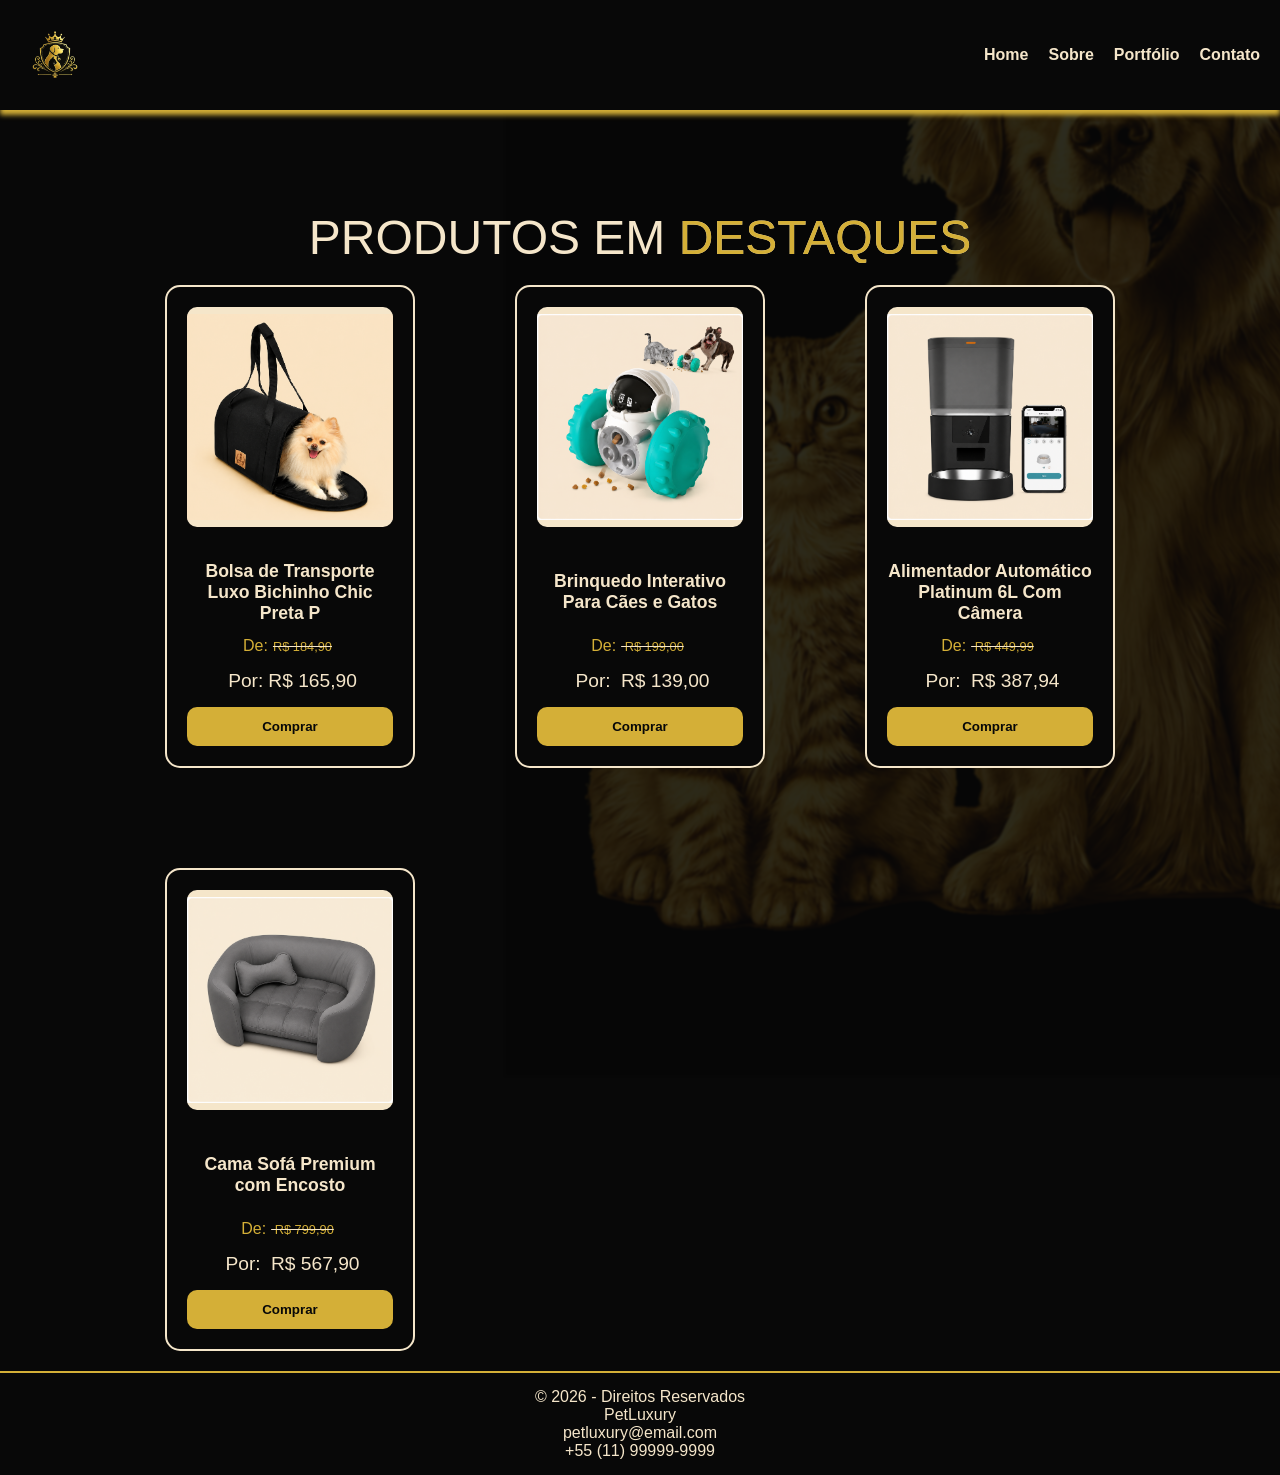
==== index.html @ 4eab9b28 "feat: Criando estrutura e elemntos das páginas html" ====
<!DOCTYPE html>
<html lang="en">
<head>
    <meta charset="UTF-8">
    <link rel="icon" type="image/png" href="./src/assets/icone.png">
    <meta name="viewport" content="width=device-width, initial-scale=1.0">
    <title>Pet Luxury | Início</title>

    <!-- CSS EXTERNO -->
    <link rel="stylesheet" href="./src/css/estilo.css">
</head>

<body>
    
    <header>
        <img src="./src/assets/icone.png" alt="Logo PetLuxury" id="logo">

        <nav id="menu">
            <ul>
                <li><a href="./index.html">Home</a></li>
                <li><a href="./pages/sobre.html">Sobre</a></li>
                <li><a href="./pages/portifolio.html">Portfólio</a></li>
                <li><a href="./pages/contato.html">Contato</a></li>
            </ul>
        </nav>
    </header>

    <p id="texto"> Produtos em <span>Destaques</span></p>
    
    <div id="imgfundo">

    <img src="./src/assets/imagemFundo.png" alt="Imagem de Fundo" id="imgFundo">

    </div>
    <div id="container">

        <section class="card">

            <div class="produto-card">
                <img src="../src/assets/bolsa.png" alt="Ração">

                <article class="card-content">
                    <h3>Bolsa de Transporte Luxo Bichinho Chic Preta P</h3>  
                    <p class="preco-antigo">De:<span>R$ 184,90</span></p>
                    <p class="preco"><span>Por:</span>R$ 165,90</p>
                    <button class="btn-comprar">Comprar</button>
                </article>
            </div>

            <div class="produto-card">
                <img src="../src/assets/brinquedo.png" alt="Brinquedo">

                <article class="card-content">
                    <h3>Brinquedo Interativo Para Cães e Gatos</h3>
                    <p class="preco-antigo">De:<span> R$ 199,00</span></p>
                    <p class="preco"><span>Por:</span> R$ 139,00</p>
                    <button class="btn-comprar">Comprar</button>
                </article>
            </div>

            <div class="produto-card">
                <img src="../src/assets/comedouro.png" alt="Comedouro">

                <article class="card-content">
                    <h3>Alimentador Automático Platinum 6L Com Câmera</h3>
                    <p class="preco-antigo">De:<span> R$ 449,99</span></p>
                    <p class="preco"><span>Por:</span> R$ 387,94</p>
                    <button class="btn-comprar">Comprar</button>
                </article>
            </div>

            <div class="produto-card">
                <img src="../src/assets/cama.png" alt="Cama">

                <article class="card-content">
                    <h3>Cama Sofá Premium com Encosto</h3>
                    <p class="preco-antigo">De:<span> R$ 799,90</span></p>
                    <p class="preco"><span>Por:</span> R$ 567,90</p>
                    <button class="btn-comprar">Comprar</button>
                </article>
            </div>

        </section>

    </div>

    <footer>
        <p>&copy; 2026 - Direitos Reservados</p>
        <p>PetLuxury</p>
        <p>petluxury@email.com</p>
        <p>+55 (11) 99999-9999</p>
    </footer>

    <script href="./src/js/script.js"></script>
</body>
</html>
---- src/css/estilo.css ----
:root{
    --preto: #080808;
    --dourado: #D4AF37;
    --champagne: #F5E6CA;
    --fontFamily: "Montserrat", sans-serif;
}

*{
    margin: 0;
    padding: 0;
    box-sizing:border-box;
}
body{
    background: var(--preto);
    font-family: var(--fontFamily); 
}
p{
    font-size:1.5rem;
    color:var(--champagne);
    
}

header{
    background:var(--preto);
    color:var(--dourado);
    padding:20px;
    display:flex;
    justify-content:space-between;
    align-items:center;
    box-shadow: 0 5px 5px var(--dourado);
    border-radius: 0px;
}
header #logo{
    width:70px;
    height:70px;
    border-radius:0px;
    background: transparent;
}
header nav ul{
    display:flex;
    gap:20px;
    list-style:none;
}
header nav ul li a{
    text-decoration:none;
    color:var(--champagne);
    font-weight:800;
}
header nav ul li a:hover{
    color:var(--dourado);
}

.cor{
    width:30px;
    height:30px;
    border-radius:50%;
    background:var(--champagne);
}
#texto {
    font-size:3rem;
    text-align:center;
    margin-top:100px;
    text-transform:uppercase;
    background:var(--champagne);
    -webkit-text-fill-color:transparent;
    background-clip:text;
}
#texto span{
    font-size:3rem;
    text-align:center;
    margin-top:100px;
    text-transform:uppercase;
    background:var(--dourado);
    -webkit-text-fill-color:transparent;
    background-clip:text;
}
/* CONTAINER */
#container{
    padding: 20px 8%;
}


/* GRID DOS CARDS */
.card{
    display: grid;
    grid-template-columns: repeat(auto-fit, minmax(250px, 250px));
    gap: 100px;
    justify-content: center;
}

/* CARD */
.produto-card{
    background: var(--preto);
    border: 2px solid var(--champagne);
    border-radius: 15px;
    padding: 20px;
    text-align: center;

    display: flex;
    flex-direction: column;
    justify-content: space-between;

    transition: 0.3s ease;
}

.produto-card:hover{
    transform: translateY(-10px);
    border-color: var(--dourado);
    box-shadow: 0 10px 25px rgba(212, 175, 55, 0.25);
}

/* IMAGEM */
.produto-card img{
    width: 100%;
    height: 220px;
    object-fit: contain;
    background: var(--champagne);
    border-radius: 10px;
}

/* CONTEÚDO */
.card-content{
    padding: 20px 0 0;
    color: var(--champagne);
}

/* NOME DO PRODUTO */
.card-content h3{
    min-height: 90px;
    font-size: 1.1rem;

    display: flex;
    align-items: center;
    justify-content: center;
}

/* PREÇO */
.preco-antigo {
    font-size:1rem;
    color: var(--dourado);
    margin-bottom: 8px;
    font-family:Montserrat, sans-serif;
}
.preco-antigo span{
    padding:5px;
    font-size:0.8rem;
    text-decoration:line-through;
    text-decoration-color: var(--champagne);
}

.preco {
    font-size: 1.2rem;
    color: var(--champagne);
    margin: 15px 0;
}
.preco span{
    padding:5px;
    font-size:1.2rem;
    color: var(--champagne);
}
/* BOTÃO */
.btn-comprar{
    background: var(--dourado);
    color: var(--preto);
    border: none;
    padding: 12px 20px;
    border-radius: 10px;
    cursor: pointer;
    width: 100%;
    font-weight: 700;
    transition: 0.3s ease;
}

.btn-comprar:hover{
    background: var(--champagne);
    color: var(--dourado);
    transform: scale(1.05);
}
#imgfundo{
    position: fixed;

    bottom: -180px;
    right: 175px;

    width: 600px;

    opacity: 0.15;

    filter: blur(1px);

    z-index: -1;

    pointer-events:none;
}
footer {
    width: 100%;
    background: var(--preto);
    border-top: 2px solid var(--dourado);
    padding: 15px;
    text-align: center;
    bottom: 0;
    left: 0;
}
footer p{
    color: var(--champagne);
    font-size: 1rem;
}
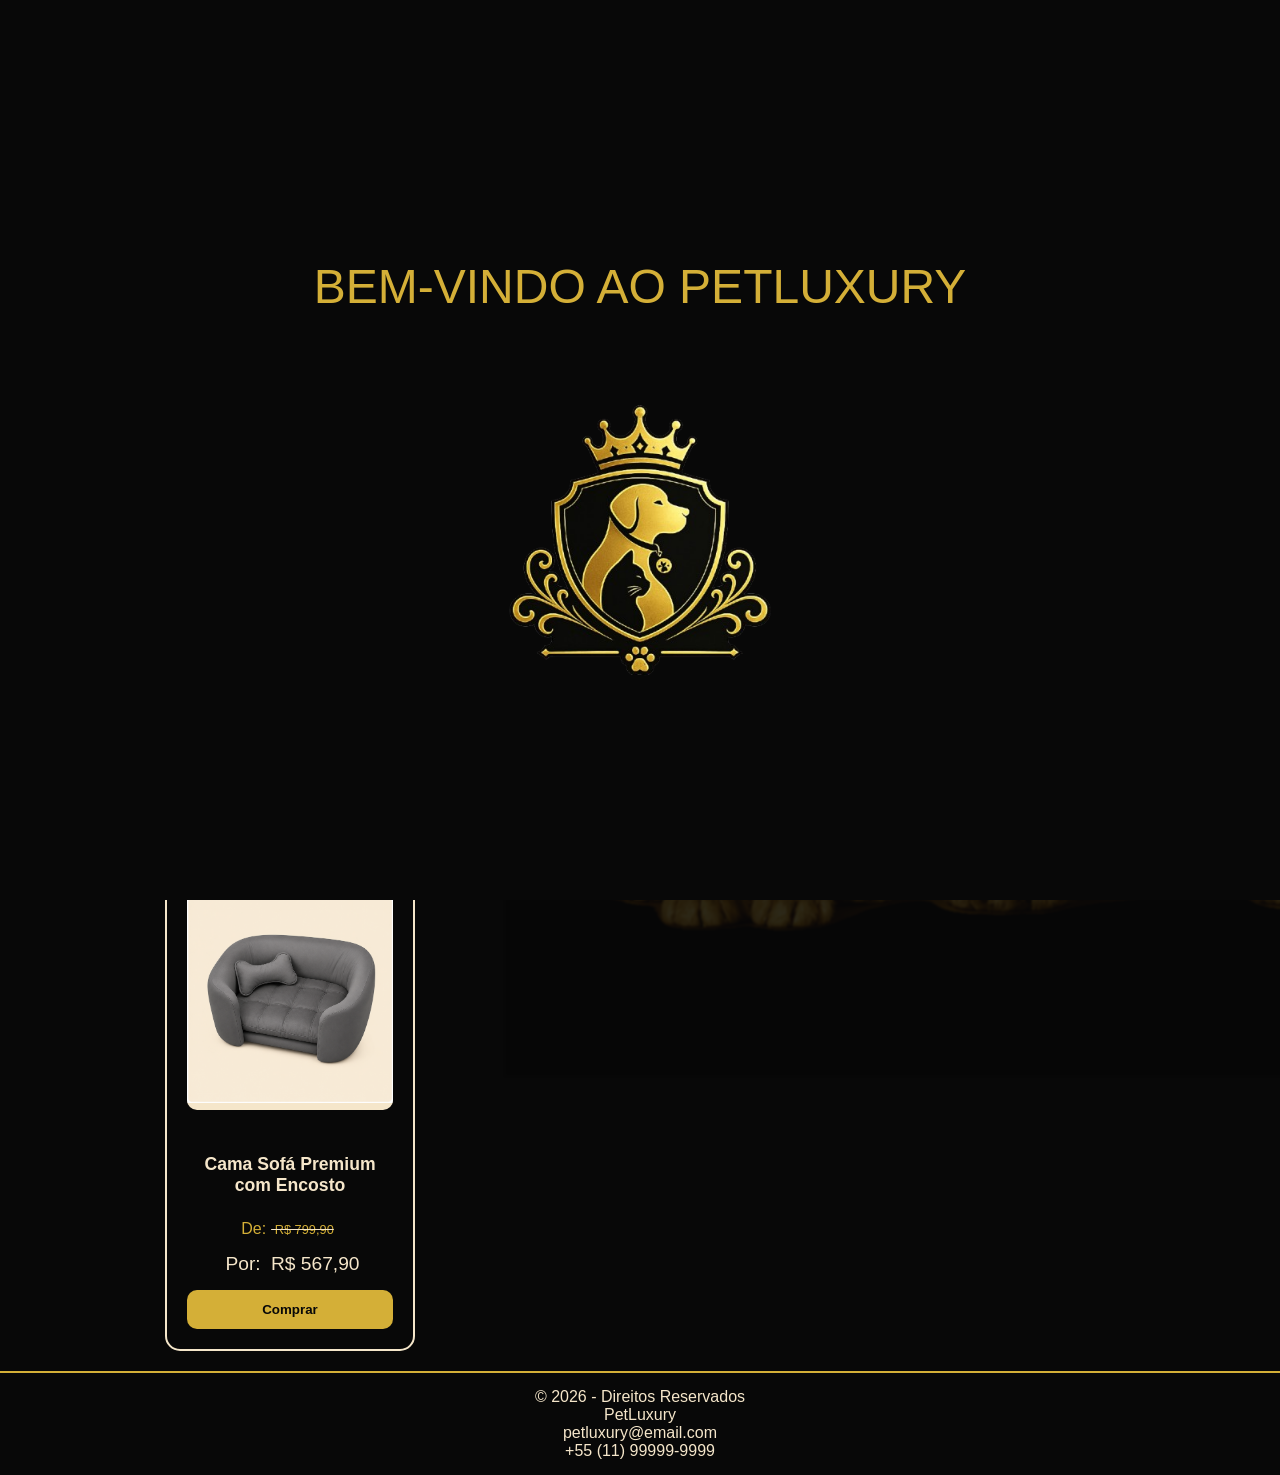
==== commit 358975be: "feat: Criando imagem Hero" ====
--- a/index.html
+++ b/index.html
@@ -2,18 +2,34 @@
 <html lang="en">
 <head>
     <meta charset="UTF-8">
+
+    <title>PetLuxury | Início</title>
+
     <link rel="icon" type="image/png" href="./src/assets/icone.png">
+
     <meta name="viewport" content="width=device-width, initial-scale=1.0">
-    <title>Pet Luxury | Início</title>
-
     <!-- CSS EXTERNO -->
     <link rel="stylesheet" href="./src/css/estilo.css">
 </head>
-
+    
 <body>
     
+    <div id="inicio">
+        <p id="titulo">Bem-Vindo ao PetLuxury</p>
+        <p id="frase">Aqui seu Pet tem o melhor cuidado!</p>
+        <img src="./src/assets/icone.png" alt="Logo PetLuxury" id="imgHero">
+    </div>
+
+
     <header>
         <img src="./src/assets/icone.png" alt="Logo PetLuxury" id="logo">
+        
+        <!-- MENU HAMBURGUER -->
+        <div class="menu-hamburguer" id="menu-icone">
+            <span></span>
+            <span></span>
+            <span></span>
+        </div>
 
         <nav id="menu">
             <ul>
@@ -34,55 +50,55 @@
     </div>
     <div id="container">
 
-        <section class="card">
+                <section class="card">
 
-            <div class="produto-card">
-                <img src="../src/assets/bolsa.png" alt="Ração">
+                    <div class="produto-card">
+                        <img src="../src/assets/bolsa.png" alt="Ração">
 
-                <article class="card-content">
-                    <h3>Bolsa de Transporte Luxo Bichinho Chic Preta P</h3>  
-                    <p class="preco-antigo">De:<span>R$ 184,90</span></p>
-                    <p class="preco"><span>Por:</span>R$ 165,90</p>
-                    <button class="btn-comprar">Comprar</button>
-                </article>
+                        <article class="card-content">
+                            <h3>Bolsa de Transporte Luxo Bichinho Chic Preta P</h3>  
+                            <p class="preco-antigo">De:<span>R$ 184,90</span></p>
+                            <p class="preco"><span>Por:</span>R$ 165,90</p>
+                            <button class="btn-comprar">Comprar</button>
+                        </article>
+                    </div>
+
+                    <div class="produto-card">
+                        <img src="../src/assets/brinquedo.png" alt="Brinquedo">
+
+                        <article class="card-content">
+                            <h3>Brinquedo Interativo Para Cães e Gatos</h3>
+                            <p class="preco-antigo">De:<span> R$ 199,00</span></p>
+                            <p class="preco"><span>Por:</span> R$ 139,00</p>
+                            <button class="btn-comprar">Comprar</button>
+                        </article>
+                    </div>
+
+                    <div class="produto-card">
+                        <img src="../src/assets/comedouro.png" alt="Comedouro">
+
+                        <article class="card-content">
+                            <h3>Alimentador Automático Platinum 6L Com Câmera</h3>
+                            <p class="preco-antigo">De:<span> R$ 449,99</span></p>
+                            <p class="preco"><span>Por:</span> R$ 387,94</p>
+                            <button class="btn-comprar">Comprar</button>
+                        </article>
+                    </div>
+
+                    <div class="produto-card">
+                        <img src="../src/assets/cama.png" alt="Cama">
+
+                        <article class="card-content">
+                            <h3>Cama Sofá Premium com Encosto</h3>
+                            <p class="preco-antigo">De:<span> R$ 799,90</span></p>
+                            <p class="preco"><span>Por:</span> R$ 567,90</p>
+                            <button class="btn-comprar">Comprar</button>
+                        </article>
+                    </div>
+
+                </section>
+
             </div>
-
-            <div class="produto-card">
-                <img src="../src/assets/brinquedo.png" alt="Brinquedo">
-
-                <article class="card-content">
-                    <h3>Brinquedo Interativo Para Cães e Gatos</h3>
-                    <p class="preco-antigo">De:<span> R$ 199,00</span></p>
-                    <p class="preco"><span>Por:</span> R$ 139,00</p>
-                    <button class="btn-comprar">Comprar</button>
-                </article>
-            </div>
-
-            <div class="produto-card">
-                <img src="../src/assets/comedouro.png" alt="Comedouro">
-
-                <article class="card-content">
-                    <h3>Alimentador Automático Platinum 6L Com Câmera</h3>
-                    <p class="preco-antigo">De:<span> R$ 449,99</span></p>
-                    <p class="preco"><span>Por:</span> R$ 387,94</p>
-                    <button class="btn-comprar">Comprar</button>
-                </article>
-            </div>
-
-            <div class="produto-card">
-                <img src="../src/assets/cama.png" alt="Cama">
-
-                <article class="card-content">
-                    <h3>Cama Sofá Premium com Encosto</h3>
-                    <p class="preco-antigo">De:<span> R$ 799,90</span></p>
-                    <p class="preco"><span>Por:</span> R$ 567,90</p>
-                    <button class="btn-comprar">Comprar</button>
-                </article>
-            </div>
-
-        </section>
-
-    </div>
 
     <footer>
         <p>&copy; 2026 - Direitos Reservados</p>
@@ -91,6 +107,7 @@
         <p>+55 (11) 99999-9999</p>
     </footer>
 
-    <script href="./src/js/script.js"></script>
+    <!-- JS EXTERNO -->
+     <script src = "./src/js/script.js"></script>
 </body>
 </html>
--- a/src/css/estilo.css
+++ b/src/css/estilo.css
@@ -18,6 +18,92 @@
     font-size:1.5rem;
     color:var(--champagne);
     
+}
+
+#inicio{
+    position:fixed;
+    top:0;
+    left:0;
+    width:100%;
+    height:100%;
+    background:var(--preto);
+    display:flex;
+    flex-direction:column;
+    justify-content:center;
+    align-items:center;
+    opacity:1;
+    transition: opacity 1s ease-in-out;
+}
+#imgHero{
+    width:400px;
+    height:400px;
+    border-radius:50%;
+    animation: rodar 2.5s ease-in-out; 
+}
+@keyframes rodar{
+    0%{
+        transform: translateX(0);
+    }
+    50%{
+         transform: translateX(5px);
+    }
+    100%{
+        transform: translateX(-5px);
+    }
+}
+
+#titulo{
+    font-size:3rem;
+    text-align:center;
+    margin-top:100px;
+    text-transform:uppercase;
+    background:var(--dourado);
+    -webkit-text-fill-color:transparent;
+    background-clip:text;
+    animation: efeito 1s ease-in-out;
+}
+
+@keyframes efeito{
+    from{
+        opacity:0;
+    }
+    to{
+        opacity:1;
+    }
+}
+
+#frase{
+    font-size:1.5rem;
+    color:var(--champagne);
+    opacity:0;
+    animation:efeito2 4s ease-in-out;
+}
+
+@keyframes efeito2{
+    from{
+        opacity:0;
+        transform:scale(1.2);
+    }
+    to{
+        opacity:1;
+    }
+}
+/*Menu Hamburguer*/
+
+.menu-hamburguer{
+    display:none;
+    flex-direction:column;
+    justify-content: space-around;
+    width:30px;
+    height:25px;
+    cursor:pointer;
+    z-index:1000;
+}
+.menu-hamburguer span{
+    width:100%;
+    height:3px;
+    background:var(--dourado);
+    border-radius:10px;
 }
 
 header{
@@ -204,4 +290,47 @@
 footer p{
     color: var(--champagne);
     font-size: 1rem;
-}+}
+/* Responsividade menu hamburguer */
+/* BREAKPOINT */
+
+@media(max-width: 768px){
+    header{
+        position:relative;
+    }
+    .menu-hamburguer{
+        display:flex;
+        position:relative;
+        z-index:1002;
+    }
+    nav{
+        display:none !important;
+        position:absolute;
+        top:80px;
+        left:0;
+        width:100%;
+        background:var(--preto);
+        flex-direction:column;
+        padding: 20px;
+        z-index:1001;
+        border-radius:30px;
+        box-shadow: 0 5px 10px var(--champagne);
+   }
+   nav.active{
+       display:flex !important;
+   }
+   nav ul{
+       flex-direction:column;
+       align-items:center;
+       gap:20px;
+   }
+   /* efeito para transformar o menu em X */
+   .open span:nth-child(1){transform:rotate(45deg)translate(5px,5px);
+}
+   .open span:nth-child(2){opacity:0;
+}
+   .open span:nth-child(3){transform:rotate(-45deg)translate(7px,-7px);
+}
+
+}
+
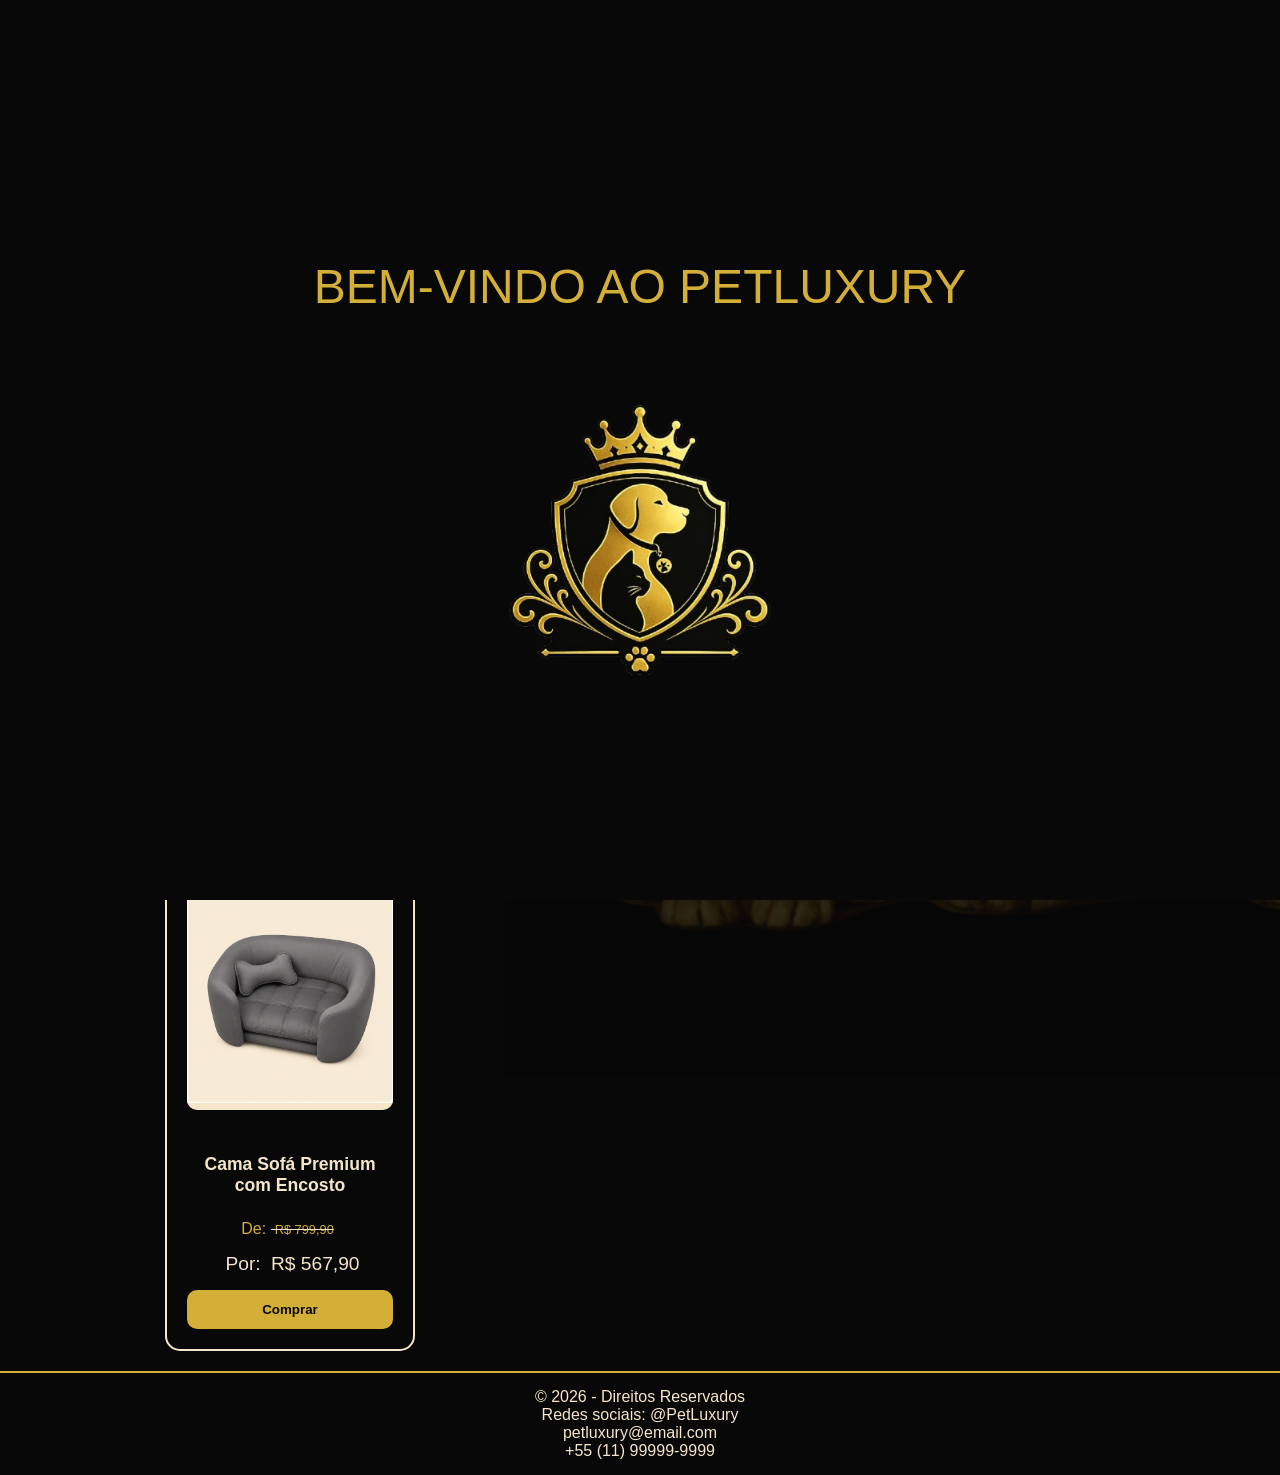
==== commit 1bea0055: "fix: Corrigindo detalhes do footer" ====
--- a/index.html
+++ b/index.html
@@ -41,7 +41,7 @@
         </nav>
     </header>
 
-    <p id="texto"> Produtos em <span>Destaques</span></p>
+    <p id="texto"> Produtos em <span>Destaque</span></p>
     
     <div id="imgfundo">
 
@@ -53,7 +53,7 @@
                 <section class="card">
 
                     <div class="produto-card">
-                        <img src="../src/assets/bolsa.png" alt="Ração">
+                        <img src="./src/assets/bolsa.png" alt="Ração">
 
                         <article class="card-content">
                             <h3>Bolsa de Transporte Luxo Bichinho Chic Preta P</h3>  
@@ -64,7 +64,7 @@
                     </div>
 
                     <div class="produto-card">
-                        <img src="../src/assets/brinquedo.png" alt="Brinquedo">
+                        <img src="./src/assets/brinquedo.png" alt="Brinquedo">
 
                         <article class="card-content">
                             <h3>Brinquedo Interativo Para Cães e Gatos</h3>
@@ -75,7 +75,7 @@
                     </div>
 
                     <div class="produto-card">
-                        <img src="../src/assets/comedouro.png" alt="Comedouro">
+                        <img src="./src/assets/comedouro.png" alt="Comedouro">
 
                         <article class="card-content">
                             <h3>Alimentador Automático Platinum 6L Com Câmera</h3>
@@ -86,7 +86,7 @@
                     </div>
 
                     <div class="produto-card">
-                        <img src="../src/assets/cama.png" alt="Cama">
+                        <img src="./src/assets/cama.png" alt="Cama">
 
                         <article class="card-content">
                             <h3>Cama Sofá Premium com Encosto</h3>
@@ -102,7 +102,7 @@
 
     <footer>
         <p>&copy; 2026 - Direitos Reservados</p>
-        <p>PetLuxury</p>
+        <p>Redes sociais: @PetLuxury</p>
         <p>petluxury@email.com</p>
         <p>+55 (11) 99999-9999</p>
     </footer>
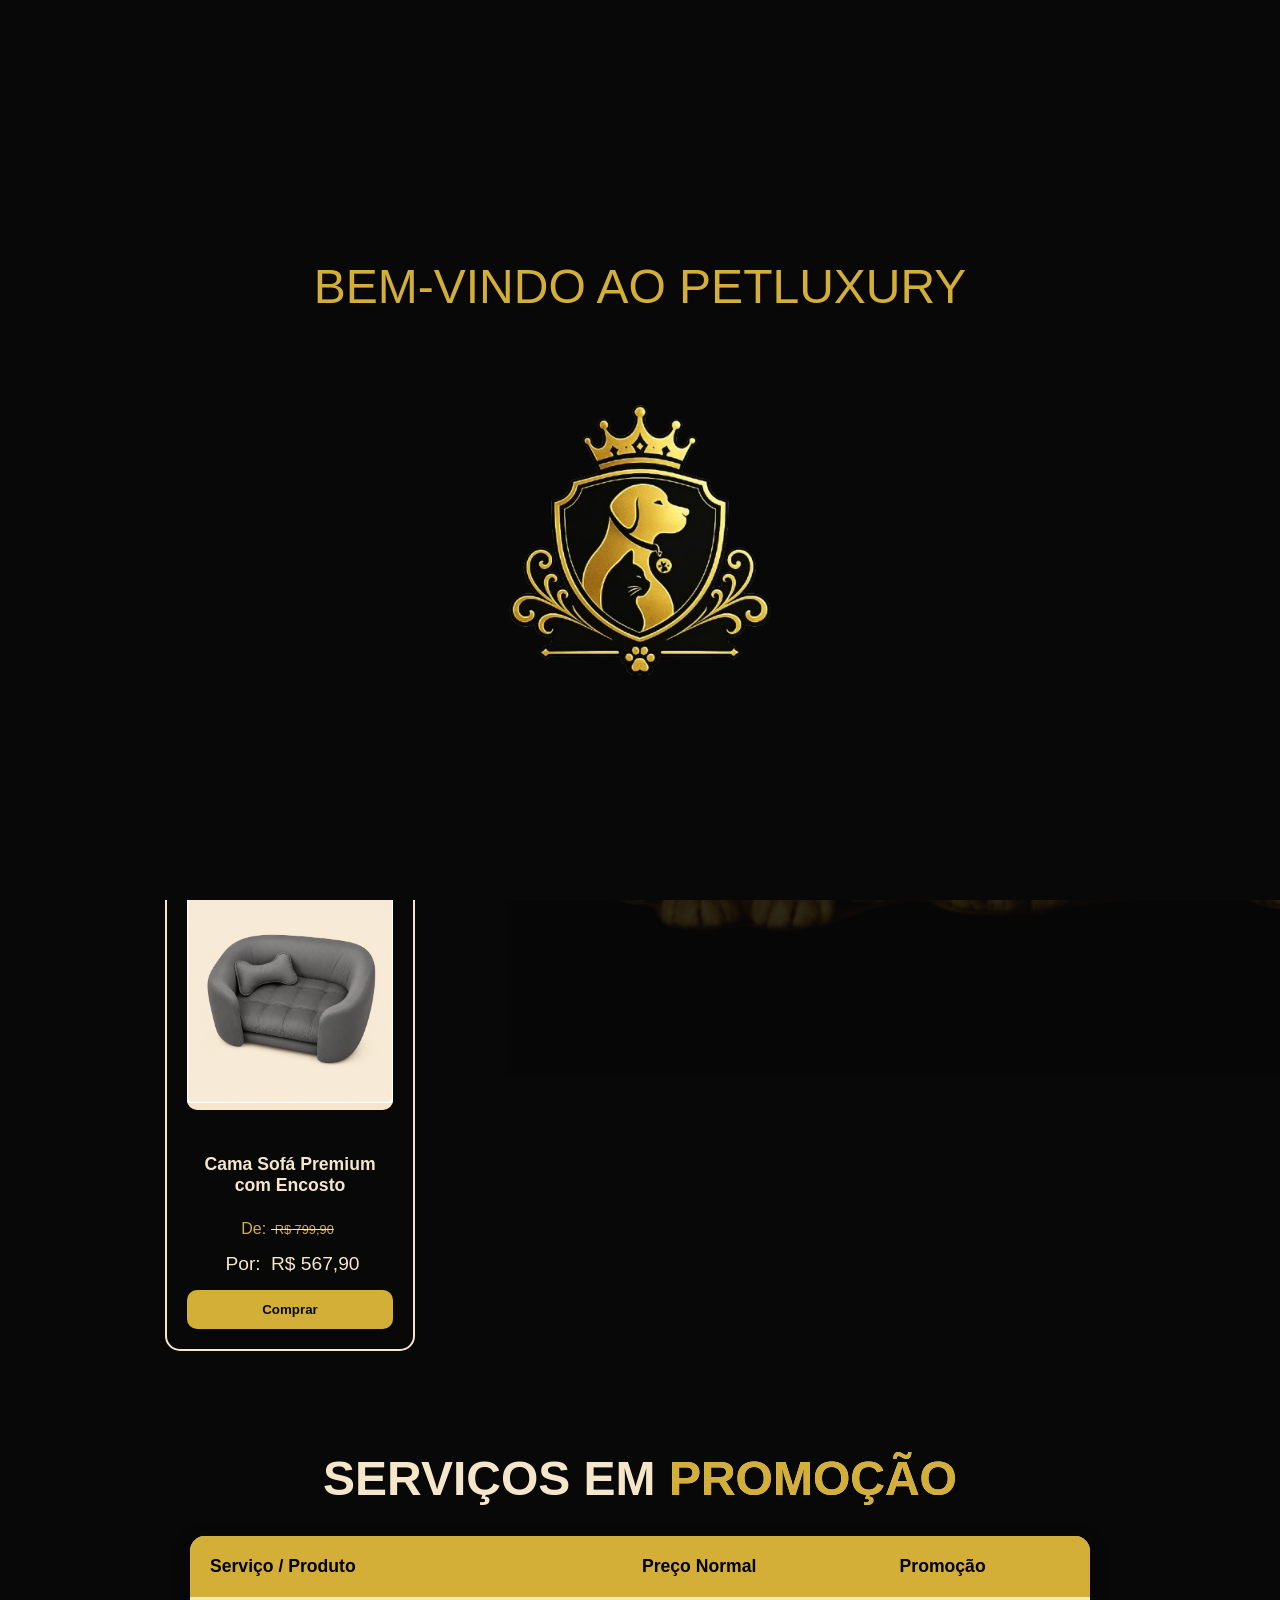
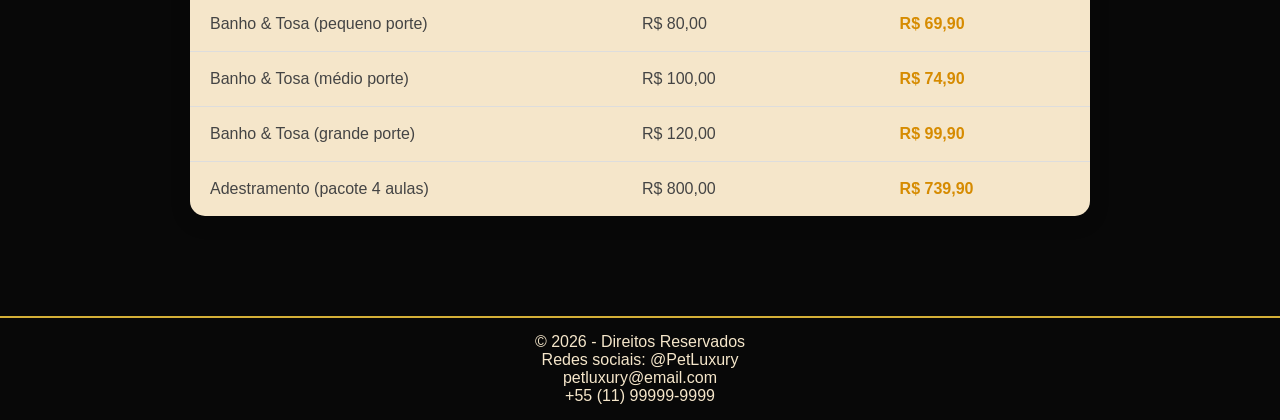
==== commit 7a0cde70: "feat: Adicionando tabela de serviços" ====
--- a/index.html
+++ b/index.html
@@ -41,15 +41,16 @@
         </nav>
     </header>
 
-    <p id="texto"> Produtos em <span>Destaque</span></p>
+    <h2 id="texto"> Produtos em <span>Destaque</span></h2>
     
     <div id="imgfundo">
 
     <img src="./src/assets/imagemFundo.png" alt="Imagem de Fundo" id="imgFundo">
 
     </div>
+    <main>
     <div id="container">
-
+     
                 <section class="card">
 
                     <div class="produto-card">
@@ -98,7 +99,54 @@
 
                 </section>
 
+                <section class="tabela-precos">
+
+                    <h2 id="texto"> Serviços em <span>Promoção</span></h2>
+
+                        <table>
+
+                        <thead>
+                            <tr>
+                                <th>Serviço / Produto</th>
+                                <th>Preço Normal</th>
+                                <th><span>Promoção</span></th>
+                            </tr>
+                        </thead>
+
+                        <tbody>
+
+                            <tr>
+                                <td>Banho & Tosa (pequeno porte)</td>
+                                <td>R$ 80,00</td>
+                                <td class="promo">R$ 69,90</td>
+                            </tr>
+
+                            <tr>
+                                <td>Banho & Tosa (médio porte)</td>
+                                <td>R$ 100,00</td>
+                                <td class="promo">R$ 74,90</td>
+                            </tr>
+
+                            <tr>
+                                <td>Banho & Tosa (grande porte)</td>
+                                <td>R$ 120,00</td>
+                                <td class="promo">R$ 99,90</td>
+                            </tr>
+
+                            <tr>
+                                <td>Adestramento (pacote 4 aulas)</td>
+                                <td>R$ 800,00</td>
+                                <td class="promo">R$ 739,90</td>
+                            </tr>
+
+                        </tbody>
+
+                    </table>
+
+                </section>
+
             </div>
+    </main>
 
     <footer>
         <p>&copy; 2026 - Direitos Reservados</p>
--- a/src/css/estilo.css
+++ b/src/css/estilo.css
@@ -13,6 +13,12 @@
 body{
     background: var(--preto);
     font-family: var(--fontFamily); 
+    min-height: 100vh;
+    display: flex;
+    flex-direction: column;
+}
+main{
+    flex: 1;
 }
 p{
     font-size:1.5rem;
@@ -334,3 +340,90 @@
 
 }
 
+/* TABELA */
+
+.tabela-precos{
+    width: 90%;
+    max-width: 900px;
+    margin: 80px auto;
+}
+
+.tabela-precos h2{
+    text-align: center;
+    color: var(--dourado);
+    font-size: 2.5rem;
+    margin-bottom: 30px;
+    text-transform: uppercase;
+}
+
+/* TABELA */
+
+table{
+    width: 100%;
+    border-collapse: collapse;
+    background: var(--champagne);
+    border-radius: 15px;
+    overflow: hidden;
+    box-shadow: 0 5px 20px rgba(0,0,0,0.2);
+}
+
+/* CABEÇALHO */
+
+thead{
+    background: var(--dourado);
+}
+
+thead th{
+    color: var(--branco);
+    padding: 20px;
+    font-size: 1.1rem;
+    text-align: left;
+}
+
+/* LINHAS */
+
+tbody td{
+    padding: 18px 20px;
+    color: #444;
+    border-bottom: 1px solid #ddd;
+    font-weight: 500;
+}
+
+/* ÚLTIMA LINHA */
+
+tbody tr:last-child td{
+    border-bottom: none;
+}
+
+/* PROMOÇÃO */
+
+.promo{
+    color: #d68b00;
+    font-weight: 700;
+}
+
+/* HOVER */
+
+tbody tr:hover{
+    background: rgba(212,175,55,0.1);
+    transition: 0.3s;
+}
+
+/* RESPONSIVIDADE */
+
+@media(max-width:768px){
+
+    .tabela-precos h2{
+        font-size: 1.5rem;
+    }
+
+    table{
+        font-size: 0.9rem;
+    }
+
+    thead th,
+    tbody td{
+        padding: 12px;
+    }
+
+}
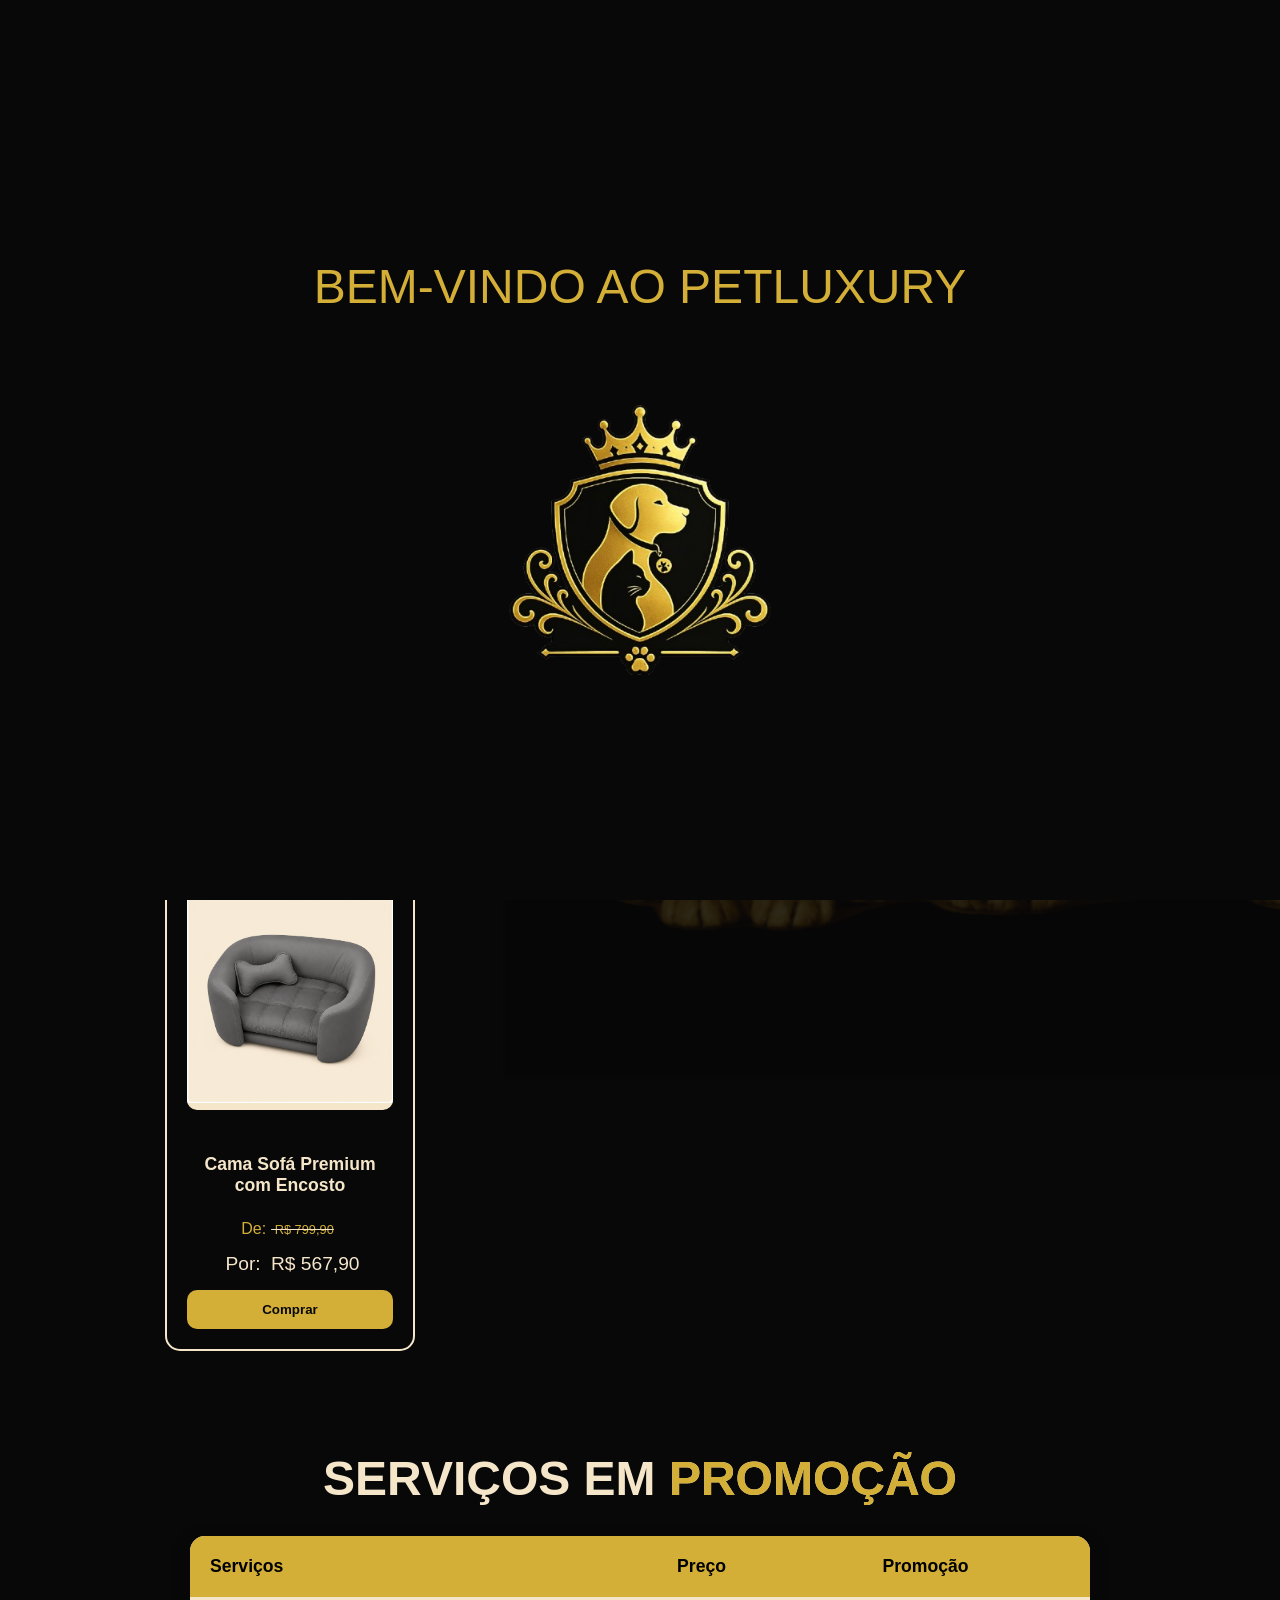
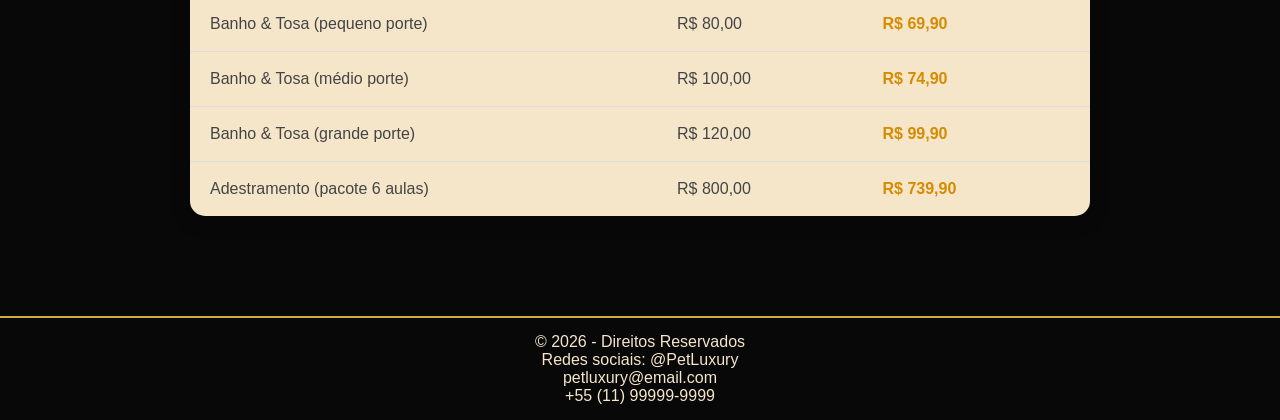
==== commit 376b6df4: "docs: Adicionando Pdf protótipo figma" ====
--- a/index.html
+++ b/index.html
@@ -107,9 +107,9 @@
 
                         <thead>
                             <tr>
-                                <th>Serviço / Produto</th>
-                                <th>Preço Normal</th>
-                                <th><span>Promoção</span></th>
+                                <th>Serviços</th>
+                                <th>Preço</th>
+                                <th>Promoção</th>
                             </tr>
                         </thead>
 
@@ -134,7 +134,7 @@
                             </tr>
 
                             <tr>
-                                <td>Adestramento (pacote 4 aulas)</td>
+                                <td>Adestramento (pacote 6 aulas)</td>
                                 <td>R$ 800,00</td>
                                 <td class="promo">R$ 739,90</td>
                             </tr>
